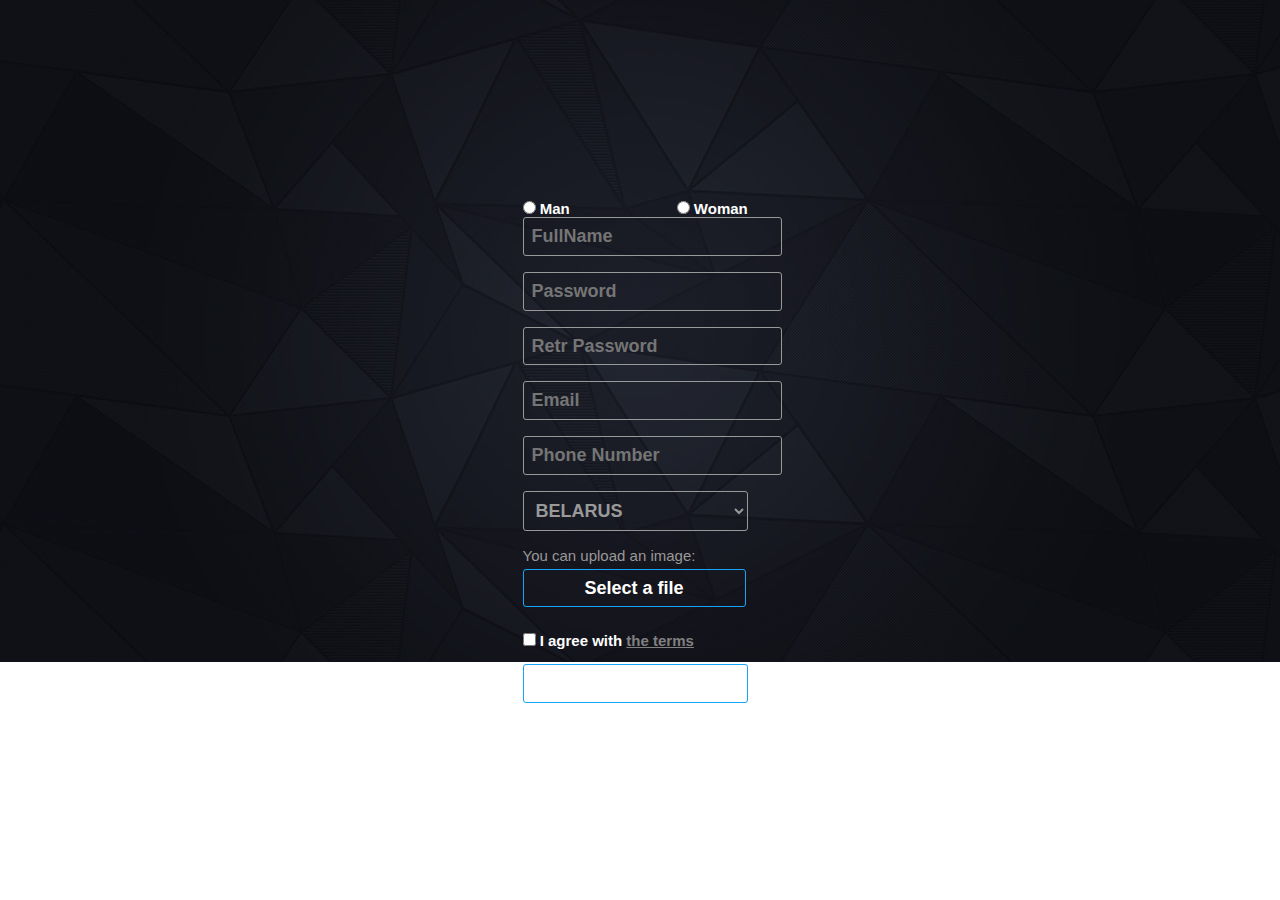
==== ВП/lb11/1.html @ f59056dc "Add files via upload" ====
<!DOCTYPE html>
<html>

<head>
  <meta charset="utf-8">
<title>Form</title>
    <link link rel="stylesheet" href="main.css">
     <link link rel="stylesheet" href="normalize.css">
</head>

<body>
    <div class="area">
        <div class="foorm">
  <form onsubmit="validate(this);
  return false;">
      <div class="pol">
      <label class="man">
		<input id="poll" type="radio" name="title" value="mr">
      Man
    </label>
    <label>
      <input id="poll1" type="radio" name="title" value="mrs">
      Woman
    </label>
          </div>
      
      <input id="login" placeholder="FullName" class="fn" type="text" name="login" size="20">
      
      <p><input placeholder="Password" type="password" id="pass" name="pass"/></p>
      
      
      <p><input placeholder="Retr Password" type="password" id="pass1" name="pass1"/></p>
      
      <p><input placeholder="Email" type="text" id="mail" name="mail"/></p>
      
       <input class="tele"placeholder="Phone Number" type="tel" name="phone">
      
      
    
       <p><select class="form-control" id="select">
    	<option value="AX">AALAND ISLANDS</option>
    	<option value="AF">AFGHANISTAN</option>
    	<option value="AL">ALBANIA</option>
    	<option value="DZ">ALGERIA</option>
    	<option value="AS">AMERICAN SAMOA</option>
    	<option value="AD">ANDORRA</option>
    	<option value="AO">ANGOLA</option>
    	<option value="AI">ANGUILLA</option>
    	<option value="AQ">ANTARCTICA</option>
    	<option value="AG">ANTIGUA AND BARBUDA</option>
    	<option value="AR">ARGENTINA</option>
    	<option value="AM">ARMENIA</option>
    	<option value="AW">ARUBA</option>
    	<option value="AU">AUSTRALIA</option>
    	<option value="AT">AUSTRIA</option>
    	<option value="AZ">AZERBAIJAN</option>
    	<option value="BS">BAHAMAS</option>
    	<option value="BH">BAHRAIN</option>
    	<option value="BD">BANGLADESH</option>
    	<option value="BB">BARBADOS</option>
    	<option selected value="BY">BELARUS</option>
    	<option value="BE">BELGIUM</option>
    	<option value="BZ">BELIZE</option>
    	<option value="BJ">BENIN</option>
    	<option value="BM">BERMUDA</option>
    	<option value="BT">BHUTAN</option>
    	<option value="BO">BOLIVIA</option>
    	<option value="BA">BOSNIA AND HERZEGOWINA</option>
    	<option value="BW">BOTSWANA</option>
    	<option value="BV">BOUVET ISLAND</option>
    	<option value="BR">BRAZIL</option>
    	<option value="IO">BRITISH INDIAN OCEAN TERRITORY</option>
    	<option value="BN">BRUNEI DARUSSALAM</option>
    	<option value="BG">BULGARIA</option>
    	<option value="BF">BURKINA FASO</option>
    	<option value="BI">BURUNDI</option>
    	<option value="KH">CAMBODIA</option>
    	<option value="CM">CAMEROON</option>
    	<option value="CA">CANADA</option>
    	<option value="CV">CAPE VERDE</option>
    	<option value="KY">CAYMAN ISLANDS</option>
    	<option value="CF">CENTRAL AFRICAN REPUBLIC</option>
    	<option value="TD">CHAD</option>
    	<option value="CL">CHILE</option>
    	<option value="CN">CHINA</option>
    	<option value="CX">CHRISTMAS ISLAND</option>
    	<option value="CO">COLOMBIA</option>
    	<option value="KM">COMOROS</option>
    	<option value="CK">COOK ISLANDS</option>
    	<option value="CR">COSTA RICA</option>
    	<option value="CI">COTE D'IVOIRE</option>
    	<option value="CU">CUBA</option>
    	<option value="CY">CYPRUS</option>
    	<option value="CZ">CZECH REPUBLIC</option>
    	<option value="DK">DENMARK</option>
    	<option value="DJ">DJIBOUTI</option>
    	<option value="DM">DOMINICA</option>
    	<option value="DO">DOMINICAN REPUBLIC</option>
    	<option value="EC">ECUADOR</option>
    	<option value="EG">EGYPT</option>
    	<option value="SV">EL SALVADOR</option>
    	<option value="GQ">EQUATORIAL GUINEA</option>
    	<option value="ER">ERITREA</option>
    	<option value="EE">ESTONIA</option>
    	<option value="ET">ETHIOPIA</option>
    	<option value="FO">FAROE ISLANDS</option>
    	<option value="FJ">FIJI</option>
    	<option value="FI">FINLAND</option>
    	<option value="FR">FRANCE</option>
    	<option value="GF">FRENCH GUIANA</option>
    	<option value="PF">FRENCH POLYNESIA</option>
    	<option value="TF">FRENCH SOUTHERN TERRITORIES</option>
    	<option value="GA">GABON</option>
    	<option value="GM">GAMBIA</option>
    	<option value="GE">GEORGIA</option>
    	<option value="DE">GERMANY</option>
    	<option value="GH">GHANA</option>
    	<option value="GI">GIBRALTAR</option>
    	<option value="GR">GREECE</option>
    	<option value="GL">GREENLAND</option>
    	<option value="GD">GRENADA</option>
    	<option value="GP">GUADELOUPE</option>
    	<option value="GU">GUAM</option>
    	<option value="GT">GUATEMALA</option>
    	<option value="GN">GUINEA</option>
    	<option value="GW">GUINEA-BISSAU</option>
    	<option value="GY">GUYANA</option>
    	<option value="HT">HAITI</option>
    	<option value="HM">HEARD AND MC DONALD ISLANDS</option>
    	<option value="HN">HONDURAS</option>
    	<option value="HK">HONG KONG</option>
    	<option value="HU">HUNGARY</option>
    	<option value="IS">ICELAND</option>
    	<option value="IN">INDIA</option>
    	<option value="ID">INDONESIA</option>
    	<option value="IQ">IRAQ</option>
    	<option value="IE">IRELAND</option>
    	<option value="IL">ISRAEL</option>
    	<option value="IT">ITALY</option>
    	<option value="JM">JAMAICA</option>
    	<option value="JP">JAPAN</option>
    	<option value="JO">JORDAN</option>
    	<option value="KZ">KAZAKHSTAN</option>
    	<option value="KE">KENYA</option>
    	<option value="KI">KIRIBATI</option>
    	<option value="KW">KUWAIT</option>
    	<option value="KG">KYRGYZSTAN</option>
    	<option value="LA">LAO PEOPLE'S DEMOCRATIC REPUBLIC</option>
    	<option value="LV">LATVIA</option>
    	<option value="LB">LEBANON</option>
    	<option value="LS">LESOTHO</option>
    	<option value="LR">LIBERIA</option>
    	<option value="LY">LIBYAN ARAB JAMAHIRIYA</option>
    	<option value="LI">LIECHTENSTEIN</option>
    	<option value="LT">LITHUANIA</option>
    	<option value="LU">LUXEMBOURG</option>
    	<option value="MO">MACAU</option>
    	<option value="MG">MADAGASCAR</option>
    	<option value="MW">MALAWI</option>
    	<option value="MY">MALAYSIA</option>
    	<option value="MV">MALDIVES</option>
    	<option value="ML">MALI</option>
    	<option value="MT">MALTA</option>
    	<option value="MH">MARSHALL ISLANDS</option>
    	<option value="MQ">MARTINIQUE</option>
    	<option value="MR">MAURITANIA</option>
    	<option value="MU">MAURITIUS</option>
    	<option value="YT">MAYOTTE</option>
    	<option value="MX">MEXICO</option>
    	<option value="MC">MONACO</option>
    	<option value="MN">MONGOLIA</option>
    	<option value="MS">MONTSERRAT</option>
    	<option value="MA">MOROCCO</option>
    	<option value="MZ">MOZAMBIQUE</option>
    	<option value="MM">MYANMAR</option>
    	<option value="NA">NAMIBIA</option>
    	<option value="NR">NAURU</option>
    	<option value="NP">NEPAL</option>
    	<option value="NL">NETHERLANDS</option>
    	<option value="AN">NETHERLANDS ANTILLES</option>
    	<option value="NC">NEW CALEDONIA</option>
    	<option value="NZ">NEW ZEALAND</option>
    	<option value="NI">NICARAGUA</option>
    	<option value="NE">NIGER</option>
    	<option value="NG">NIGERIA</option>
    	<option value="NU">NIUE</option>
    	<option value="NF">NORFOLK ISLAND</option>
    	<option value="MP">NORTHERN MARIANA ISLANDS</option>
    	<option value="NO">NORWAY</option>
    	<option value="OM">OMAN</option>
    	<option value="PK">PAKISTAN</option>
    	<option value="PW">PALAU</option>
    	<option value="PA">PANAMA</option>
    	<option value="PG">PAPUA NEW GUINEA</option>
    	<option value="PY">PARAGUAY</option>
    	<option value="PE">PERU</option>
    	<option value="PH">PHILIPPINES</option>
    	<option value="PN">PITCAIRN</option>
    	<option value="PL">POLAND</option>
    	<option value="PT">PORTUGAL</option>
    	<option value="PR">PUERTO RICO</option>
    	<option value="QA">QATAR</option>
    	<option value="RE">REUNION</option>
    	<option value="RO">ROMANIA</option>
    	<option value="RU">RUSSIAN FEDERATION</option>
    	<option value="RW">RWANDA</option>
    	<option value="SH">SAINT HELENA</option>
    	<option value="KN">SAINT KITTS AND NEVIS</option>
    	<option value="LC">SAINT LUCIA</option>
    	<option value="PM">SAINT PIERRE AND MIQUELON</option>
    	<option value="VC">SAINT VINCENT AND THE GRENADINES</option>
    	<option value="WS">SAMOA</option>
    	<option value="SM">SAN MARINO</option>
    	<option value="ST">SAO TOME AND PRINCIPE</option>
    	<option value="SA">SAUDI ARABIA</option>
    	<option value="SN">SENEGAL</option>
    	<option value="CS">SERBIA AND MONTENEGRO</option>
    	<option value="SC">SEYCHELLES</option>
    	<option value="SL">SIERRA LEONE</option>
    	<option value="SG">SINGAPORE</option>
    	<option value="SK">SLOVAKIA</option>
    	<option value="SI">SLOVENIA</option>
    	<option value="SB">SOLOMON ISLANDS</option>
    	<option value="SO">SOMALIA</option>
    	<option value="ZA">SOUTH AFRICA</option>
    	<option value="GS">SOUTH GEORGIA AND THE SOUTH SANDWICH ISLANDS</option>
    	<option value="ES">SPAIN</option>
    	<option value="LK">SRI LANKA</option>
    	<option value="SD">SUDAN</option>
    	<option value="SR">SURINAME</option>
    	<option value="SJ">SVALBARD AND JAN MAYEN ISLANDS</option>
    	<option value="SZ">SWAZILAND</option>
    	<option value="SE">SWEDEN</option>
    	<option value="CH">SWITZERLAND</option>
    	<option value="SY">SYRIAN ARAB REPUBLIC</option>
    	<option value="TW">TAIWAN</option>
    	<option value="TJ">TAJIKISTAN</option>
    	<option value="TH">THAILAND</option>
    	<option value="TL">TIMOR-LESTE</option>
    	<option value="TG">TOGO</option>
    	<option value="TK">TOKELAU</option>
    	<option value="TO">TONGA</option>
    	<option value="TT">TRINIDAD AND TOBAGO</option>
    	<option value="TN">TUNISIA</option>
    	<option value="TR">TURKEY</option>
    	<option value="TM">TURKMENISTAN</option>
    	<option value="TC">TURKS AND CAICOS ISLANDS</option>
    	<option value="TV">TUVALU</option>
    	<option value="UG">UGANDA</option>
    	<option value="UA">UKRAINE</option>
    	<option value="AE">UNITED ARAB EMIRATES</option>
    	<option value="GB">UNITED KINGDOM</option>
    	<option value="US">UNITED STATES</option>
    	<option value="UM">UNITED STATES MINOR OUTLYING ISLANDS</option>
    	<option value="UY">URUGUAY</option>
    	<option value="UZ">UZBEKISTAN</option>
    	<option value="VU">VANUATU</option>
    	<option value="VE">VENEZUELA</option>
    	<option value="VN">VIET NAM</option>
    	<option value="WF">WALLIS AND FUTUNA ISLANDS</option>
    	<option value="EH">WESTERN SAHARA</option>
    	<option value="YE">YEMEN</option>
    	<option value="ZM">ZAMBIA</option>
    	<option value="ZW">ZIMBABWE</option>
    </select></p>
    <p class="load">You can upload an image:</p>
    
      <div class="file-upload">
     <label>
          <input type="file" name="file">
          <span>Select a file</span>
     </label>
</div>
        <p class="sogl">
      <input id="USLov" type="checkbox" name="terms">
     I agree with <a class="usl" href="/terms">the terms</a>
  </p>
    <input class="sub" type="submit" onclick="validate(this.form)" value="Sign Up" name="submit"/>
      
      
  </form>
    </div>
    </div>

  <script language="javascript">
      function readURL(e) {
          if (this.files && this.files[0]) {
              var reader = new FileReader();
              $(reader).load(function(e) {
                  $('#upload-img').attr('src', e.target.result);
              });
              reader.readAsDataURL(this.files[0]);
          }
      }
      $("#upload").change(readURL);
  </script>

  <script>
    function showError(container, errorMessage) {
      container.className = 'error';
      var msgElem = document.createElement('span');
      msgElem.className = "error-message";
      msgElem.innerHTML = errorMessage;
      container.appendChild(msgElem);
    }

    function resetError(container) {
      container.className = '';
      if (container.lastChild.className == "error-message") {
        container.removeChild(container.lastChild);
      }
    }

    function validate(form) {
      var elems = form.elements;

      resetError(elems.login.parentNode);
      if (!elems.login.value) {
        showError(elems.login.parentNode, ' Укажите логин');
        return false;
      }

      resetError(elems.pass.parentNode);
      if (!elems.pass.value) {
        showError(elems.pass.parentNode, ' Укажите пароль.');
        return false;
      }

       if (elems.pass.value != elems.pass1.value) {
        showError(elems.pass.parentNode, ' Пароли не совпадают.');
		elems.pass1.value="";
        return false;
      }

      resetError(elems.mail.parentNode);
      if (!elems.mail.value ) {
        showError(elems.mail.parentNode, ' Укажите адрес e-mail');
        return false;
      }
        
        resetError(elems.mail.parentNode);
      if (elems.mail.value.indexOf('@')==-1 ) {
        showError(elems.mail.parentNode, ' Некорректный email');
        return false;
      }
        
        
        
        
        resetError(elems.login.parentNode);
        if (!elems.USLov.checked) {
        showError(elems.USLov.parentNode, ' ');
        return false;
      }
        
        resetError(elems.poll.parentNode);
        resetError(elems.poll1.parentNode);
        
        if (elems.poll.checked || elems.poll1.checked ) {
        
      }
        else{
            showError(elems.poll.parentNode, ' Определитесь');
            return false;
        }
        
      
      form.submit();
      return true;
    }
  </script>


</body>

</html>
---- ВП/lb11/main.css ----
td select,
    td input {
      width: 150px;
    }
    label {
      display: block;
    }
    .error input,
    .error textarea {
      border: 1px solid red;
    }
    .error {
      color: red;
      font-family: "Lato", Arial,sans-serif;
      font-size: 15px;	
    }

.area{
    width: 100%;
    height: 662px;
    background: url(BG3.jpg) no-repeat center;
}
.foorm{
     position: absolute;
	width: 235px;
	height: 500px;
	top: 50%;
	left: 50%;
	margin-left: -117.5px;
	margin-top: -250px; 
}
.form-control{
    width: 175px;
}

#login{
     background-color:transparent;
    padding: 8px;
    font-family: "Lato", Arial,sans-serif;
    font-size: 18px;
    font-weight: bold;
    color: rgb(153,153,153);
    border: 1px solid rgb(153,153,153);
    border-radius: 3px;
    text-align: left;
     resize: none;
}
#login:hover,
#login:active {
  color: white;
    border: 1px solid white;
}
#pass{
     background-color:transparent;
    padding: 8px;
    font-family: "Lato", Arial,sans-serif;
    font-size: 18px;
    font-weight: bold;
    color: rgb(153,153,153);
    border: 1px solid rgb(153,153,153);
    border-radius: 3px;
    text-align: left;
     resize: none;
}
#pass:hover,
#pass:active {
  color: white;
    border: 1px solid white;
}
#pass1{
     background-color:transparent;
    padding: 8px;
    font-family: "Lato", Arial,sans-serif;
    font-size: 18px;
    font-weight: bold;
    color: rgb(153,153,153);
    border: 1px solid rgb(153,153,153);
    border-radius: 3px;
    text-align: left;
     resize: none;
}
#pass1:hover,
#pass1:active {
  color: white;
    border: 1px solid white;
}
#mail{
     background-color:transparent;
    padding: 8px;
    font-family: "Lato", Arial,sans-serif;
    font-size: 18px;
    font-weight: bold;
    color: rgb(153,153,153);
    border: 1px solid rgb(153,153,153);
    border-radius: 3px;
    text-align: left;
     resize: none;
}
#mail:hover,
#mail:active {
  color: white;
    border: 1px solid white;
}
#select{
    background-color:transparent;
    padding: 8px;
    font-family: "Lato", Arial,sans-serif;
    font-size: 18px;
    font-weight: bold;
    color: rgb(153,153,153);
    border: 1px solid rgb(153,153,153);
    border-radius: 3px;
    text-align: left;
    resize: none;
    width: 225px;
}
#select:hover,
#select:active {
  color: rgb(153,153,153);
    background: transparent;
    border: 1px solid white;
}
.load{
    font-family: "Lato", Arial,sans-serif;
    font-size: 15px;
    color: rgb(153,153,153);
}
#upload{
    width: 245px;
    font-family: "Lato", Arial,sans-serif;
    font-size: 15px;
     color: rgb(153,153,153);
}
.sub{
   width: 225px;
    background-color:transparent;
    padding: 8px;
    font-family: "Lato", Arial,sans-serif;
    font-size: 18px;
    font-weight: bold;
    color: #fff;
    border: 1px solid rgb(21,164,250);
    border-radius: 3px;
    text-align: center;
    cursor: pointer;
}
.sub:hover,
.sub:active {
  background-color: rgb(21,164,250);
  color: white;
}
.tele{
    background-color:transparent;
    padding: 8px;
    font-family: "Lato", Arial,sans-serif;
    font-size: 18px;
    font-weight: bold;
    color: rgb(153,153,153);
    border: 1px solid rgb(153,153,153);
    border-radius: 3px;
    text-align: left;
     resize: none;
}
.mest_t{
    background-color:transparent;
    padding: 8px;
    font-family: "Lato", Arial,sans-serif;
    font-size: 18px;
    font-weight: bold;
    color: rgb(153,153,153);
    border: 1px solid rgb(153,153,153);
    border-radius: 3px;
    text-align: left;
     resize: none;
}



.file-upload {
    top:-10px;
     position: relative; /* ���� ����������� ������ ����������������, ������ ������� �������� */
     overflow: hidden; /* ��� ��� ������� �� ������� - �������� */
     width: 205px;; /* ������ ������ ������ ������ ����� */
     height: 20px; /* ������ ������ ������ ������ ����� */
    background-color:transparent;
    padding: 8px;
    font-family: "Lato", Arial,sans-serif;
    font-size: 18px;
    font-weight: bold;
    color: #fff;
    border: 1px solid rgb(21,164,250);
    border-radius: 3px;
    text-align: center;
}
.file-upload:hover {
    background-color: rgb(21,164,250);
  color: white;
}
.file-upload input[type="file"]{
    display: none; /* ����������� �������� ��������� Input File */
}
.file-upload label {
     /* ����������� label �� ��� ��������� ������� ����� .file-upload */
     display: block;
     position: absolute;
     top: 0;
     left: 0;
     width: 100%;
     height: 100%;
     cursor: pointer;
}
.file-upload span {
     line-height: 36px; /* ������ ������������ ������������ ������, ������� ������� �� ������ */
}
.sogl{
    font-family: "Lato", Arial,sans-serif;
    font-size: 15px;
    font-weight: bold;
    color:white;
}
.usl{
    color: gray;
}
.pol
{
    font-family: "Lato", Arial,sans-serif;
    font-size: 15px;
    font-weight: bold;
    color:white;
    display: flex;
    
}
.man{
    margin-right: 107px;
}
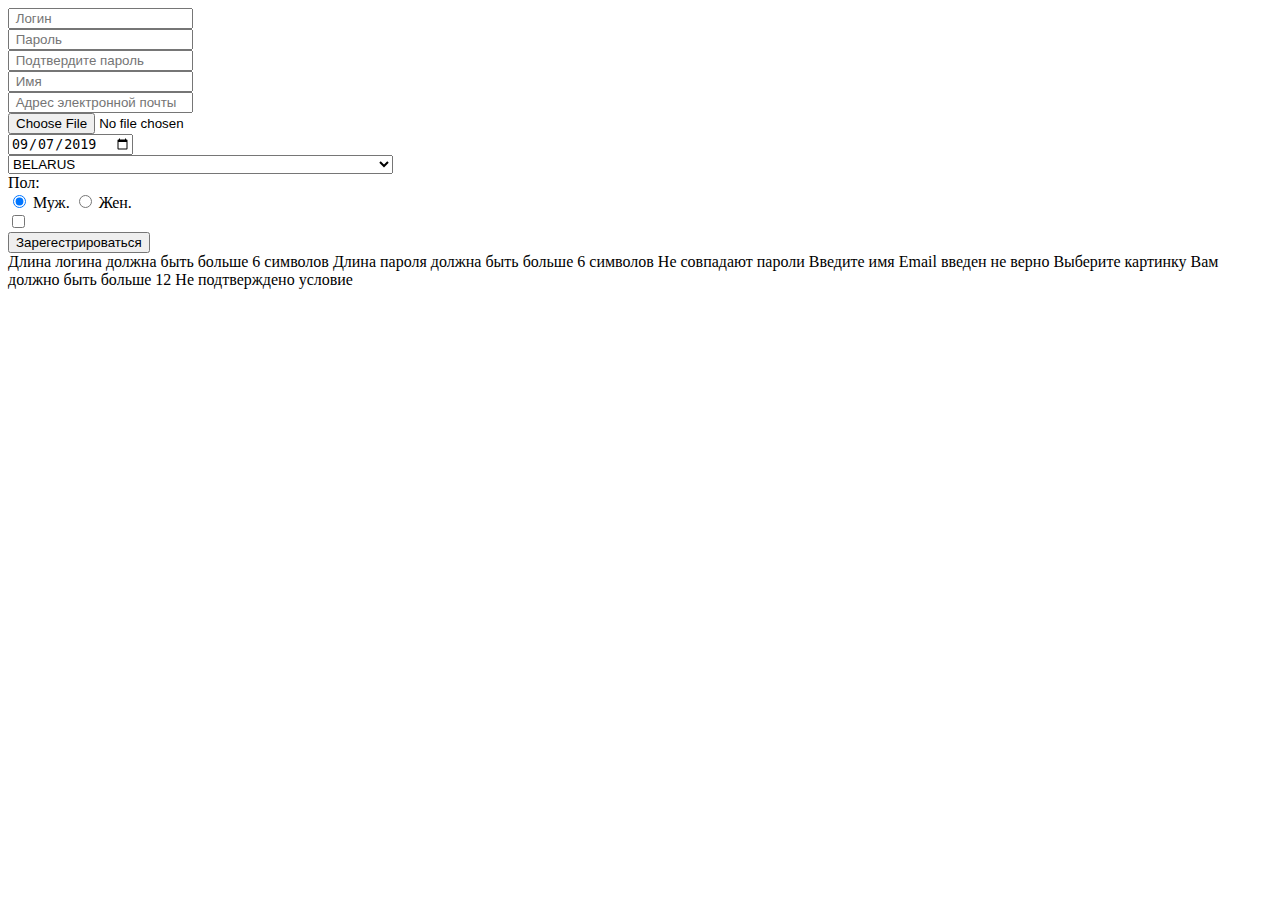
==== commit 7e9373e4: "Update 1.html" ====
--- a/ВП/lb11/1.html
+++ b/ВП/lb11/1.html
@@ -1,376 +1,290 @@
 <!DOCTYPE html>
-<html>
+<html lang="en">
+<head>
+    <meta charset="UTF-8">
+    <link rel="stylesheet" href="lab_11_files/style.css">
+    <title>title</title>
+</head>
+<body>
+<div class="all">
+   
+    <form action="" method="post" name="forms" id="Forms">
+        <div class="dws-input">
+            <input type="text" name="UserName" placeholder=" Логин">
+        </div>
+        <div class="dws-input">
+            <input type="password" name="Password" placeholder=" Пароль">
+        </div>
+        <div class="dws-input">
+            <input type="password" name="RePassword" placeholder=" Подтвердите пароль">
+        </div>
+        <div class="dws-input">
+            <input type="text" name="Names" placeholder=" Имя">
+        </div>
+        <div class="dws-input">
+            <input type="email" name="Mail" placeholder=" Адрес электронной почты">
+        </div>
+        <div class="dws-input">
+            <input type="file" name="File" placeholder=" Миниатюра">
+        </div>
+        <div class="dws-input">
+            <input type="date" name="Date" placeholder=" Дата" value="2019-09-07">
+        </div>
+        <div class="dws-input">
+            <select name="Nation" id="nation" class="nation">
+                    <option value="AX">AALAND ISLANDS</option>
+                    <option value="AF">AFGHANISTAN</option>
+                    <option value="AL">ALBANIA</option>
+                    <option value="DZ">ALGERIA</option>
+                    <option value="AS">AMERICAN SAMOA</option>
+                    <option value="AD">ANDORRA</option>
+                    <option value="AO">ANGOLA</option>
+                    <option value="AI">ANGUILLA</option>
+                    <option value="AQ">ANTARCTICA</option>
+                    <option value="AG">ANTIGUA AND BARBUDA</option>
+                    <option value="AR">ARGENTINA</option>
+                    <option value="AM">ARMENIA</option>
+                    <option value="AW">ARUBA</option>
+                    <option value="AU">AUSTRALIA</option>
+                    <option value="AT">AUSTRIA</option>
+                    <option value="AZ">AZERBAIJAN</option>
+                    <option value="BS">BAHAMAS</option>
+                    <option value="BH">BAHRAIN</option>
+                    <option value="BD">BANGLADESH</option>
+                    <option value="BB">BARBADOS</option>
+                    <option selected value="BY">BELARUS</option>
+                    <option value="BE">BELGIUM</option>
+                    <option value="BZ">BELIZE</option>
+                    <option value="BJ">BENIN</option>
+                    <option value="BM">BERMUDA</option>
+                    <option value="BT">BHUTAN</option>
+                    <option value="BO">BOLIVIA</option>
+                    <option value="BA">BOSNIA AND HERZEGOWINA</option>
+                    <option value="BW">BOTSWANA</option>
+                    <option value="BV">BOUVET ISLAND</option>
+                    <option value="BR">BRAZIL</option>
+                    <option value="IO">BRITISH INDIAN OCEAN TERRITORY</option>
+                    <option value="BN">BRUNEI DARUSSALAM</option>
+                    <option value="BG">BULGARIA</option>
+                    <option value="BF">BURKINA FASO</option>
+                    <option value="BI">BURUNDI</option>
+                    <option value="KH">CAMBODIA</option>
+                    <option value="CM">CAMEROON</option>
+                    <option value="CA">CANADA</option>
+                    <option value="CV">CAPE VERDE</option>
+                    <option value="KY">CAYMAN ISLANDS</option>
+                    <option value="CF">CENTRAL AFRICAN REPUBLIC</option>
+                    <option value="TD">CHAD</option>
+                    <option value="CL">CHILE</option>
+                    <option value="CN">CHINA</option>
+                    <option value="CX">CHRISTMAS ISLAND</option>
+                    <option value="CO">COLOMBIA</option>
+                    <option value="KM">COMOROS</option>
+                    <option value="CK">COOK ISLANDS</option>
+                    <option value="CR">COSTA RICA</option>
+                    <option value="CI">COTE D'IVOIRE</option>
+                    <option value="CU">CUBA</option>
+                    <option value="CY">CYPRUS</option>
+                    <option value="CZ">CZECH REPUBLIC</option>
+                    <option value="DK">DENMARK</option>
+                    <option value="DJ">DJIBOUTI</option>
+                    <option value="DM">DOMINICA</option>
+                    <option value="DO">DOMINICAN REPUBLIC</option>
+                    <option value="EC">ECUADOR</option>
+                    <option value="EG">EGYPT</option>
+                    <option value="SV">EL SALVADOR</option>
+                    <option value="GQ">EQUATORIAL GUINEA</option>
+                    <option value="ER">ERITREA</option>
+                    <option value="EE">ESTONIA</option>
+                    <option value="ET">ETHIOPIA</option>
+                    <option value="FO">FAROE ISLANDS</option>
+                    <option value="FJ">FIJI</option>
+                    <option value="FI">FINLAND</option>
+                    <option value="FR">FRANCE</option>
+                    <option value="GF">FRENCH GUIANA</option>
+                    <option value="PF">FRENCH POLYNESIA</option>
+                    <option value="TF">FRENCH SOUTHERN TERRITORIES</option>
+                    <option value="GA">GABON</option>
+                    <option value="GM">GAMBIA</option>
+                    <option value="GE">GEORGIA</option>
+                    <option value="DE">GERMANY</option>
+                    <option value="GH">GHANA</option>
+                    <option value="GI">GIBRALTAR</option>
+                    <option value="GR">GREECE</option>
+                    <option value="GL">GREENLAND</option>
+                    <option value="GD">GRENADA</option>
+                    <option value="GP">GUADELOUPE</option>
+                    <option value="GU">GUAM</option>
+                    <option value="GT">GUATEMALA</option>
+                    <option value="GN">GUINEA</option>
+                    <option value="GW">GUINEA-BISSAU</option>
+                    <option value="GY">GUYANA</option>
+                    <option value="HT">HAITI</option>
+                    <option value="HM">HEARD AND MC DONALD ISLANDS</option>
+                    <option value="HN">HONDURAS</option>
+                    <option value="HK">HONG KONG</option>
+                    <option value="HU">HUNGARY</option>
+                    <option value="IS">ICELAND</option>
+                    <option value="IN">INDIA</option>
+                    <option value="ID">INDONESIA</option>
+                    <option value="IQ">IRAQ</option>
+                    <option value="IE">IRELAND</option>
+                    <option value="IL">ISRAEL</option>
+                    <option value="IT">ITALY</option>
+                    <option value="JM">JAMAICA</option>
+                    <option value="JP">JAPAN</option>
+                    <option value="JO">JORDAN</option>
+                    <option value="KZ">KAZAKHSTAN</option>
+                    <option value="KE">KENYA</option>
+                    <option value="KI">KIRIBATI</option>
+                    <option value="KW">KUWAIT</option>
+                    <option value="KG">KYRGYZSTAN</option>
+                    <option value="LA">LAO PEOPLE'S DEMOCRATIC REPUBLIC</option>
+                    <option value="LV">LATVIA</option>
+                    <option value="LB">LEBANON</option>
+                    <option value="LS">LESOTHO</option>
+                    <option value="LR">LIBERIA</option>
+                    <option value="LY">LIBYAN ARAB JAMAHIRIYA</option>
+                    <option value="LI">LIECHTENSTEIN</option>
+                    <option value="LT">LITHUANIA</option>
+                    <option value="LU">LUXEMBOURG</option>
+                    <option value="MO">MACAU</option>
+                    <option value="MG">MADAGASCAR</option>
+                    <option value="MW">MALAWI</option>
+                    <option value="MY">MALAYSIA</option>
+                    <option value="MV">MALDIVES</option>
+                    <option value="ML">MALI</option>
+                    <option value="MT">MALTA</option>
+                    <option value="MH">MARSHALL ISLANDS</option>
+                    <option value="MQ">MARTINIQUE</option>
+                    <option value="MR">MAURITANIA</option>
+                    <option value="MU">MAURITIUS</option>
+                    <option value="YT">MAYOTTE</option>
+                    <option value="MX">MEXICO</option>
+                    <option value="MC">MONACO</option>
+                    <option value="MN">MONGOLIA</option>
+                    <option value="MS">MONTSERRAT</option>
+                    <option value="MA">MOROCCO</option>
+                    <option value="MZ">MOZAMBIQUE</option>
+                    <option value="MM">MYANMAR</option>
+                    <option value="NA">NAMIBIA</option>
+                    <option value="NR">NAURU</option>
+                    <option value="NP">NEPAL</option>
+                    <option value="NL">NETHERLANDS</option>
+                    <option value="AN">NETHERLANDS ANTILLES</option>
+                    <option value="NC">NEW CALEDONIA</option>
+                    <option value="NZ">NEW ZEALAND</option>
+                    <option value="NI">NICARAGUA</option>
+                    <option value="NE">NIGER</option>
+                    <option value="NG">NIGERIA</option>
+                    <option value="NU">NIUE</option>
+                    <option value="NF">NORFOLK ISLAND</option>
+                    <option value="MP">NORTHERN MARIANA ISLANDS</option>
+                    <option value="NO">NORWAY</option>
+                    <option value="OM">OMAN</option>
+                    <option value="PK">PAKISTAN</option>
+                    <option value="PW">PALAU</option>
+                    <option value="PA">PANAMA</option>
+                    <option value="PG">PAPUA NEW GUINEA</option>
+                    <option value="PY">PARAGUAY</option>
+                    <option value="PE">PERU</option>
+                    <option value="PH">PHILIPPINES</option>
+                    <option value="PN">PITCAIRN</option>
+                    <option value="PL">POLAND</option>
+                    <option value="PT">PORTUGAL</option>
+                    <option value="PR">PUERTO RICO</option>
+                    <option value="QA">QATAR</option>
+                    <option value="RE">REUNION</option>
+                    <option value="RO">ROMANIA</option>
+                    <option value="RU">RUSSIAN FEDERATION</option>
+                    <option value="RW">RWANDA</option>
+                    <option value="SH">SAINT HELENA</option>
+                    <option value="KN">SAINT KITTS AND NEVIS</option>
+                    <option value="LC">SAINT LUCIA</option>
+                    <option value="PM">SAINT PIERRE AND MIQUELON</option>
+                    <option value="VC">SAINT VINCENT AND THE GRENADINES</option>
+                    <option value="WS">SAMOA</option>
+                    <option value="SM">SAN MARINO</option>
+                    <option value="ST">SAO TOME AND PRINCIPE</option>
+                    <option value="SA">SAUDI ARABIA</option>
+                    <option value="SN">SENEGAL</option>
+                    <option value="CS">SERBIA AND MONTENEGRO</option>
+                    <option value="SC">SEYCHELLES</option>
+                    <option value="SL">SIERRA LEONE</option>
+                    <option value="SG">SINGAPORE</option>
+                    <option value="SK">SLOVAKIA</option>
+                    <option value="SI">SLOVENIA</option>
+                    <option value="SB">SOLOMON ISLANDS</option>
+                    <option value="SO">SOMALIA</option>
+                    <option value="ZA">SOUTH AFRICA</option>
+                    <option value="GS">SOUTH GEORGIA AND THE SOUTH SANDWICH ISLANDS</option>
+                    <option value="ES">SPAIN</option>
+                    <option value="LK">SRI LANKA</option>
+                    <option value="SD">SUDAN</option>
+                    <option value="SR">SURINAME</option>
+                    <option value="SJ">SVALBARD AND JAN MAYEN ISLANDS</option>
+                    <option value="SZ">SWAZILAND</option>
+                    <option value="SE">SWEDEN</option>
+                    <option value="CH">SWITZERLAND</option>
+                    <option value="SY">SYRIAN ARAB REPUBLIC</option>
+                    <option value="TW">TAIWAN</option>
+                    <option value="TJ">TAJIKISTAN</option>
+                    <option value="TH">THAILAND</option>
+                    <option value="TL">TIMOR-LESTE</option>
+                    <option value="TG">TOGO</option>
+                    <option value="TK">TOKELAU</option>
+                    <option value="TO">TONGA</option>
+                    <option value="TT">TRINIDAD AND TOBAGO</option>
+                    <option value="TN">TUNISIA</option>
+                    <option value="TR">TURKEY</option>
+                    <option value="TM">TURKMENISTAN</option>
+                    <option value="TC">TURKS AND CAICOS ISLANDS</option>
+                    <option value="TV">TUVALU</option>
+                    <option value="UG">UGANDA</option>
+                    <option value="UA">UKRAINE</option>
+                    <option value="AE">UNITED ARAB EMIRATES</option>
+                    <option value="GB">UNITED KINGDOM</option>
+                    <option value="US">UNITED STATES</option>
+                    <option value="UM">UNITED STATES MINOR OUTLYING ISLANDS</option>
+                    <option value="UY">URUGUAY</option>
+                    <option value="UZ">UZBEKISTAN</option>
+                    <option value="VU">VANUATU</option>
+                    <option value="VE">VENEZUELA</option>
+                    <option value="VN">VIET NAM</option>
+                    <option value="WF">WALLIS AND FUTUNA ISLANDS</option>
+                    <option value="EH">WESTERN SAHARA</option>
+                    <option value="YE">YEMEN</option>
+                    <option value="ZM">ZAMBIA</option>
+                    <option value="ZW">ZIMBABWE</option>
+            </select>
+        </div>
+        <div class="checkHuman">
+            <div class="human">
+                <label>Пол:</label>
+            </div>
+            <input type="radio" class="checkFemale" name="Chr"  id="checkFemale" checked/>
+            <label for="checkFemale" class="c1" >Муж.</label>
+            <input type="radio" class="checkMale" name="Chr"  id="checkMale" />
+            <label for="checkMale" class="c2">Жен.</label>
+        </div>
+        <div class="recover">
+            <input type="checkbox" name="CheckIf" id="check" class="check">
+            <label for="check" style="color:white;">Согласен(-а) на обработку личных данных</label>
+        </div>
 
-<head>
-  <meta charset="utf-8">
-<title>Form</title>
-    <link link rel="stylesheet" href="main.css">
-     <link link rel="stylesheet" href="normalize.css">
-</head>
-
-<body>
-    <div class="area">
-        <div class="foorm">
-  <form onsubmit="validate(this);
-  return false;">
-      <div class="pol">
-      <label class="man">
-		<input id="poll" type="radio" name="title" value="mr">
-      Man
-    </label>
-    <label>
-      <input id="poll1" type="radio" name="title" value="mrs">
-      Woman
-    </label>
-          </div>
-      
-      <input id="login" placeholder="FullName" class="fn" type="text" name="login" size="20">
-      
-      <p><input placeholder="Password" type="password" id="pass" name="pass"/></p>
-      
-      
-      <p><input placeholder="Retr Password" type="password" id="pass1" name="pass1"/></p>
-      
-      <p><input placeholder="Email" type="text" id="mail" name="mail"/></p>
-      
-       <input class="tele"placeholder="Phone Number" type="tel" name="phone">
-      
-      
-    
-       <p><select class="form-control" id="select">
-    	<option value="AX">AALAND ISLANDS</option>
-    	<option value="AF">AFGHANISTAN</option>
-    	<option value="AL">ALBANIA</option>
-    	<option value="DZ">ALGERIA</option>
-    	<option value="AS">AMERICAN SAMOA</option>
-    	<option value="AD">ANDORRA</option>
-    	<option value="AO">ANGOLA</option>
-    	<option value="AI">ANGUILLA</option>
-    	<option value="AQ">ANTARCTICA</option>
-    	<option value="AG">ANTIGUA AND BARBUDA</option>
-    	<option value="AR">ARGENTINA</option>
-    	<option value="AM">ARMENIA</option>
-    	<option value="AW">ARUBA</option>
-    	<option value="AU">AUSTRALIA</option>
-    	<option value="AT">AUSTRIA</option>
-    	<option value="AZ">AZERBAIJAN</option>
-    	<option value="BS">BAHAMAS</option>
-    	<option value="BH">BAHRAIN</option>
-    	<option value="BD">BANGLADESH</option>
-    	<option value="BB">BARBADOS</option>
-    	<option selected value="BY">BELARUS</option>
-    	<option value="BE">BELGIUM</option>
-    	<option value="BZ">BELIZE</option>
-    	<option value="BJ">BENIN</option>
-    	<option value="BM">BERMUDA</option>
-    	<option value="BT">BHUTAN</option>
-    	<option value="BO">BOLIVIA</option>
-    	<option value="BA">BOSNIA AND HERZEGOWINA</option>
-    	<option value="BW">BOTSWANA</option>
-    	<option value="BV">BOUVET ISLAND</option>
-    	<option value="BR">BRAZIL</option>
-    	<option value="IO">BRITISH INDIAN OCEAN TERRITORY</option>
-    	<option value="BN">BRUNEI DARUSSALAM</option>
-    	<option value="BG">BULGARIA</option>
-    	<option value="BF">BURKINA FASO</option>
-    	<option value="BI">BURUNDI</option>
-    	<option value="KH">CAMBODIA</option>
-    	<option value="CM">CAMEROON</option>
-    	<option value="CA">CANADA</option>
-    	<option value="CV">CAPE VERDE</option>
-    	<option value="KY">CAYMAN ISLANDS</option>
-    	<option value="CF">CENTRAL AFRICAN REPUBLIC</option>
-    	<option value="TD">CHAD</option>
-    	<option value="CL">CHILE</option>
-    	<option value="CN">CHINA</option>
-    	<option value="CX">CHRISTMAS ISLAND</option>
-    	<option value="CO">COLOMBIA</option>
-    	<option value="KM">COMOROS</option>
-    	<option value="CK">COOK ISLANDS</option>
-    	<option value="CR">COSTA RICA</option>
-    	<option value="CI">COTE D'IVOIRE</option>
-    	<option value="CU">CUBA</option>
-    	<option value="CY">CYPRUS</option>
-    	<option value="CZ">CZECH REPUBLIC</option>
-    	<option value="DK">DENMARK</option>
-    	<option value="DJ">DJIBOUTI</option>
-    	<option value="DM">DOMINICA</option>
-    	<option value="DO">DOMINICAN REPUBLIC</option>
-    	<option value="EC">ECUADOR</option>
-    	<option value="EG">EGYPT</option>
-    	<option value="SV">EL SALVADOR</option>
-    	<option value="GQ">EQUATORIAL GUINEA</option>
-    	<option value="ER">ERITREA</option>
-    	<option value="EE">ESTONIA</option>
-    	<option value="ET">ETHIOPIA</option>
-    	<option value="FO">FAROE ISLANDS</option>
-    	<option value="FJ">FIJI</option>
-    	<option value="FI">FINLAND</option>
-    	<option value="FR">FRANCE</option>
-    	<option value="GF">FRENCH GUIANA</option>
-    	<option value="PF">FRENCH POLYNESIA</option>
-    	<option value="TF">FRENCH SOUTHERN TERRITORIES</option>
-    	<option value="GA">GABON</option>
-    	<option value="GM">GAMBIA</option>
-    	<option value="GE">GEORGIA</option>
-    	<option value="DE">GERMANY</option>
-    	<option value="GH">GHANA</option>
-    	<option value="GI">GIBRALTAR</option>
-    	<option value="GR">GREECE</option>
-    	<option value="GL">GREENLAND</option>
-    	<option value="GD">GRENADA</option>
-    	<option value="GP">GUADELOUPE</option>
-    	<option value="GU">GUAM</option>
-    	<option value="GT">GUATEMALA</option>
-    	<option value="GN">GUINEA</option>
-    	<option value="GW">GUINEA-BISSAU</option>
-    	<option value="GY">GUYANA</option>
-    	<option value="HT">HAITI</option>
-    	<option value="HM">HEARD AND MC DONALD ISLANDS</option>
-    	<option value="HN">HONDURAS</option>
-    	<option value="HK">HONG KONG</option>
-    	<option value="HU">HUNGARY</option>
-    	<option value="IS">ICELAND</option>
-    	<option value="IN">INDIA</option>
-    	<option value="ID">INDONESIA</option>
-    	<option value="IQ">IRAQ</option>
-    	<option value="IE">IRELAND</option>
-    	<option value="IL">ISRAEL</option>
-    	<option value="IT">ITALY</option>
-    	<option value="JM">JAMAICA</option>
-    	<option value="JP">JAPAN</option>
-    	<option value="JO">JORDAN</option>
-    	<option value="KZ">KAZAKHSTAN</option>
-    	<option value="KE">KENYA</option>
-    	<option value="KI">KIRIBATI</option>
-    	<option value="KW">KUWAIT</option>
-    	<option value="KG">KYRGYZSTAN</option>
-    	<option value="LA">LAO PEOPLE'S DEMOCRATIC REPUBLIC</option>
-    	<option value="LV">LATVIA</option>
-    	<option value="LB">LEBANON</option>
-    	<option value="LS">LESOTHO</option>
-    	<option value="LR">LIBERIA</option>
-    	<option value="LY">LIBYAN ARAB JAMAHIRIYA</option>
-    	<option value="LI">LIECHTENSTEIN</option>
-    	<option value="LT">LITHUANIA</option>
-    	<option value="LU">LUXEMBOURG</option>
-    	<option value="MO">MACAU</option>
-    	<option value="MG">MADAGASCAR</option>
-    	<option value="MW">MALAWI</option>
-    	<option value="MY">MALAYSIA</option>
-    	<option value="MV">MALDIVES</option>
-    	<option value="ML">MALI</option>
-    	<option value="MT">MALTA</option>
-    	<option value="MH">MARSHALL ISLANDS</option>
-    	<option value="MQ">MARTINIQUE</option>
-    	<option value="MR">MAURITANIA</option>
-    	<option value="MU">MAURITIUS</option>
-    	<option value="YT">MAYOTTE</option>
-    	<option value="MX">MEXICO</option>
-    	<option value="MC">MONACO</option>
-    	<option value="MN">MONGOLIA</option>
-    	<option value="MS">MONTSERRAT</option>
-    	<option value="MA">MOROCCO</option>
-    	<option value="MZ">MOZAMBIQUE</option>
-    	<option value="MM">MYANMAR</option>
-    	<option value="NA">NAMIBIA</option>
-    	<option value="NR">NAURU</option>
-    	<option value="NP">NEPAL</option>
-    	<option value="NL">NETHERLANDS</option>
-    	<option value="AN">NETHERLANDS ANTILLES</option>
-    	<option value="NC">NEW CALEDONIA</option>
-    	<option value="NZ">NEW ZEALAND</option>
-    	<option value="NI">NICARAGUA</option>
-    	<option value="NE">NIGER</option>
-    	<option value="NG">NIGERIA</option>
-    	<option value="NU">NIUE</option>
-    	<option value="NF">NORFOLK ISLAND</option>
-    	<option value="MP">NORTHERN MARIANA ISLANDS</option>
-    	<option value="NO">NORWAY</option>
-    	<option value="OM">OMAN</option>
-    	<option value="PK">PAKISTAN</option>
-    	<option value="PW">PALAU</option>
-    	<option value="PA">PANAMA</option>
-    	<option value="PG">PAPUA NEW GUINEA</option>
-    	<option value="PY">PARAGUAY</option>
-    	<option value="PE">PERU</option>
-    	<option value="PH">PHILIPPINES</option>
-    	<option value="PN">PITCAIRN</option>
-    	<option value="PL">POLAND</option>
-    	<option value="PT">PORTUGAL</option>
-    	<option value="PR">PUERTO RICO</option>
-    	<option value="QA">QATAR</option>
-    	<option value="RE">REUNION</option>
-    	<option value="RO">ROMANIA</option>
-    	<option value="RU">RUSSIAN FEDERATION</option>
-    	<option value="RW">RWANDA</option>
-    	<option value="SH">SAINT HELENA</option>
-    	<option value="KN">SAINT KITTS AND NEVIS</option>
-    	<option value="LC">SAINT LUCIA</option>
-    	<option value="PM">SAINT PIERRE AND MIQUELON</option>
-    	<option value="VC">SAINT VINCENT AND THE GRENADINES</option>
-    	<option value="WS">SAMOA</option>
-    	<option value="SM">SAN MARINO</option>
-    	<option value="ST">SAO TOME AND PRINCIPE</option>
-    	<option value="SA">SAUDI ARABIA</option>
-    	<option value="SN">SENEGAL</option>
-    	<option value="CS">SERBIA AND MONTENEGRO</option>
-    	<option value="SC">SEYCHELLES</option>
-    	<option value="SL">SIERRA LEONE</option>
-    	<option value="SG">SINGAPORE</option>
-    	<option value="SK">SLOVAKIA</option>
-    	<option value="SI">SLOVENIA</option>
-    	<option value="SB">SOLOMON ISLANDS</option>
-    	<option value="SO">SOMALIA</option>
-    	<option value="ZA">SOUTH AFRICA</option>
-    	<option value="GS">SOUTH GEORGIA AND THE SOUTH SANDWICH ISLANDS</option>
-    	<option value="ES">SPAIN</option>
-    	<option value="LK">SRI LANKA</option>
-    	<option value="SD">SUDAN</option>
-    	<option value="SR">SURINAME</option>
-    	<option value="SJ">SVALBARD AND JAN MAYEN ISLANDS</option>
-    	<option value="SZ">SWAZILAND</option>
-    	<option value="SE">SWEDEN</option>
-    	<option value="CH">SWITZERLAND</option>
-    	<option value="SY">SYRIAN ARAB REPUBLIC</option>
-    	<option value="TW">TAIWAN</option>
-    	<option value="TJ">TAJIKISTAN</option>
-    	<option value="TH">THAILAND</option>
-    	<option value="TL">TIMOR-LESTE</option>
-    	<option value="TG">TOGO</option>
-    	<option value="TK">TOKELAU</option>
-    	<option value="TO">TONGA</option>
-    	<option value="TT">TRINIDAD AND TOBAGO</option>
-    	<option value="TN">TUNISIA</option>
-    	<option value="TR">TURKEY</option>
-    	<option value="TM">TURKMENISTAN</option>
-    	<option value="TC">TURKS AND CAICOS ISLANDS</option>
-    	<option value="TV">TUVALU</option>
-    	<option value="UG">UGANDA</option>
-    	<option value="UA">UKRAINE</option>
-    	<option value="AE">UNITED ARAB EMIRATES</option>
-    	<option value="GB">UNITED KINGDOM</option>
-    	<option value="US">UNITED STATES</option>
-    	<option value="UM">UNITED STATES MINOR OUTLYING ISLANDS</option>
-    	<option value="UY">URUGUAY</option>
-    	<option value="UZ">UZBEKISTAN</option>
-    	<option value="VU">VANUATU</option>
-    	<option value="VE">VENEZUELA</option>
-    	<option value="VN">VIET NAM</option>
-    	<option value="WF">WALLIS AND FUTUNA ISLANDS</option>
-    	<option value="EH">WESTERN SAHARA</option>
-    	<option value="YE">YEMEN</option>
-    	<option value="ZM">ZAMBIA</option>
-    	<option value="ZW">ZIMBABWE</option>
-    </select></p>
-    <p class="load">You can upload an image:</p>
-    
-      <div class="file-upload">
-     <label>
-          <input type="file" name="file">
-          <span>Select a file</span>
-     </label>
+        <input type="button" name="submit" value="Зарегестрироваться" class="dws-submit" onclick="Ch(getForm())" >
+    </form>
 </div>
-        <p class="sogl">
-      <input id="USLov" type="checkbox" name="terms">
-     I agree with <a class="usl" href="/terms">the terms</a>
-  </p>
-    <input class="sub" type="submit" onclick="validate(this.form)" value="Sign Up" name="submit"/>
-      
-      
-  </form>
-    </div>
-    </div>
-
-  <script language="javascript">
-      function readURL(e) {
-          if (this.files && this.files[0]) {
-              var reader = new FileReader();
-              $(reader).load(function(e) {
-                  $('#upload-img').attr('src', e.target.result);
-              });
-              reader.readAsDataURL(this.files[0]);
-          }
-      }
-      $("#upload").change(readURL);
-  </script>
-
-  <script>
-    function showError(container, errorMessage) {
-      container.className = 'error';
-      var msgElem = document.createElement('span');
-      msgElem.className = "error-message";
-      msgElem.innerHTML = errorMessage;
-      container.appendChild(msgElem);
-    }
-
-    function resetError(container) {
-      container.className = '';
-      if (container.lastChild.className == "error-message") {
-        container.removeChild(container.lastChild);
-      }
-    }
-
-    function validate(form) {
-      var elems = form.elements;
-
-      resetError(elems.login.parentNode);
-      if (!elems.login.value) {
-        showError(elems.login.parentNode, ' Укажите логин');
-        return false;
-      }
-
-      resetError(elems.pass.parentNode);
-      if (!elems.pass.value) {
-        showError(elems.pass.parentNode, ' Укажите пароль.');
-        return false;
-      }
-
-       if (elems.pass.value != elems.pass1.value) {
-        showError(elems.pass.parentNode, ' Пароли не совпадают.');
-		elems.pass1.value="";
-        return false;
-      }
-
-      resetError(elems.mail.parentNode);
-      if (!elems.mail.value ) {
-        showError(elems.mail.parentNode, ' Укажите адрес e-mail');
-        return false;
-      }
-        
-        resetError(elems.mail.parentNode);
-      if (elems.mail.value.indexOf('@')==-1 ) {
-        showError(elems.mail.parentNode, ' Некорректный email');
-        return false;
-      }
-        
-        
-        
-        
-        resetError(elems.login.parentNode);
-        if (!elems.USLov.checked) {
-        showError(elems.USLov.parentNode, ' ');
-        return false;
-      }
-        
-        resetError(elems.poll.parentNode);
-        resetError(elems.poll1.parentNode);
-        
-        if (elems.poll.checked || elems.poll1.checked ) {
-        
-      }
-        else{
-            showError(elems.poll.parentNode, ' Определитесь');
-            return false;
-        }
-        
-      
-      form.submit();
-      return true;
-    }
-  </script>
-
-
+<div id='Error'>
+  <span id="_1">Длина логина должна быть больше 6 символов</span>
+  <span id="_2">Длина пароля должна быть больше 6 символов</span>
+  <span id="_3">Не совпадают пароли</span>
+  <span id="_4">Введите имя</span>
+  <span id="_5">Email введен не верно</span>
+  <span id="_6">Выберите картинку</span>
+  <span id="_7">Вам должно быть больше 12</span>
+  <span id="_8">Не подтверждено условие</span>
+</div>
+<script src="JS.js"></script>
 </body>
-
 </html>
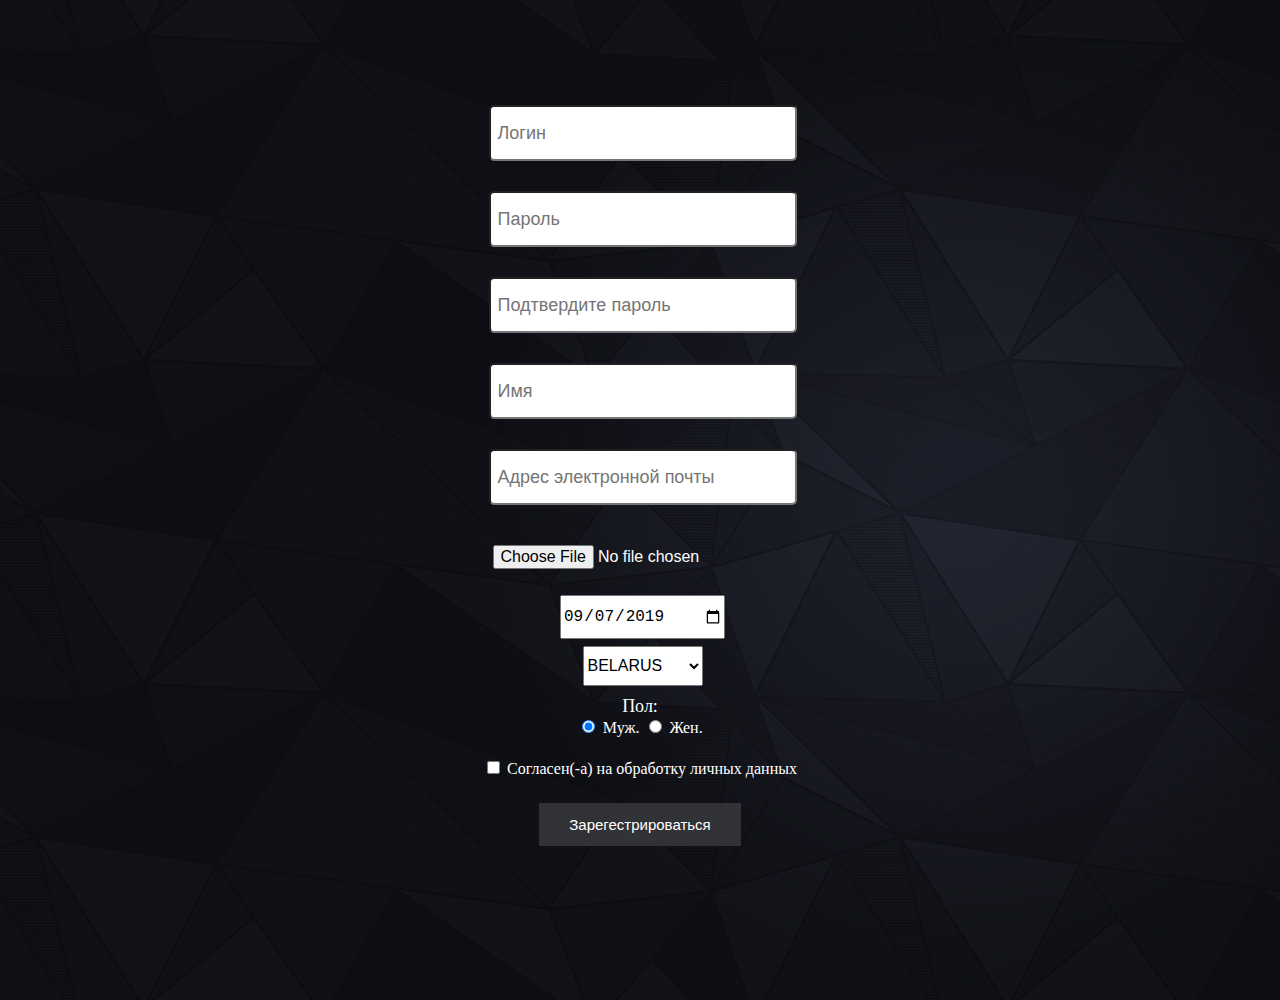
==== commit 433fac85: "Update 1.html" ====
--- a/ВП/lb11/1.html
+++ b/ВП/lb11/1.html
@@ -2,7 +2,7 @@
 <html lang="en">
 <head>
     <meta charset="UTF-8">
-    <link rel="stylesheet" href="lab_11_files/style.css">
+    <link rel="stylesheet" href="main.css">
     <title>title</title>
 </head>
 <body>
--- a/ВП/lb11/main.css
+++ b/ВП/lb11/main.css
@@ -0,0 +1,167 @@
+html, body {
+height: 100%;
+width: 100%;
+margin: 0px 0px 0px 0px;
+}
+
+body{
+  margin-top: 100px;
+  background: url("./BG3.jpg");
+}
+
+.all{
+  text-align: center;
+}
+
+input[type="text"],input[type="password"], input[type="email"]
+{
+    width: 300px;
+    height: 50px;
+    font-size: 18px;
+    margin-bottom: 25px;
+    border-radius: 5px;
+}
+input[type="text"]:focus,input[type="password"]:focus, input[type="email"]:focus
+{
+  outline-style: ridge;
+  outline: -webkit-focus-ring-color auto 3px;
+}
+.dws-submit
+{
+    padding: 13px 30px;
+    margin: 5px 0 20px 0;
+    font-size: 15px;
+    color:#fff;
+    background-color: rgba(62, 63, 65, 0.733);
+    border:none;
+    cursor: pointer;
+}
+
+.dws-input
+{
+    font-size: 30px;
+    padding: 5px 0 0 5px;
+    color: white;
+}
+input[type="file"]
+{
+    width: 300px;
+    height: 24px;
+    font-size: 16px;
+    margin-bottom: 20px;
+}
+input[type="date"]
+{
+  width: 160px;
+  height: 40px;
+  font-size: 16px;
+}
+.nation{
+  width: 120px;
+  height: 40px;
+  font-size: 16px;
+}
+.red
+{
+    box-shadow: 0 0 6px 2px rgba(250,7,7,0.9);
+}
+
+.checkHuman
+{
+    padding-top: 10px;
+    font-size: 18px;
+    margin-bottom: 10px;
+    color: #fff;
+}
+
+.check label{
+  color:white;
+}
+label[for="checkFemale"],label[for="checkMale"]
+{
+    cursor: pointer;
+    width: 50px;
+    font-size: 16px;
+}
+.recover{
+  margin: 20px 0px 20px 0px;
+}
+#Error{
+  width:350px;
+  height: 750px;
+  position: absolute;
+  display: block;
+  margin: -780px 0px 0px 850px
+}
+#_1{
+  width: 350px;
+  height: 50px;
+  position: absolute;
+  margin-top: 35px;
+  margin-left: 100px;
+  color: rgba(250,7,7,0.9);
+  display: none;
+}
+#_2{
+  width: 350px;
+  height: 50px;
+  position: absolute;
+  margin-top: 122px;
+  margin-left: 100px;
+  color: rgba(250,7,7,0.9);
+  display: none;
+}
+#_3{
+  width: 350px;
+  height: 50px;
+  position: absolute;
+  margin-top: 210px;
+  margin-left: 100px;
+  color: rgba(250,7,7,0.9);
+  display: none;
+}
+#_4{
+  width: 350px;
+  height: 50px;
+  position: absolute;
+  margin-top: 297px;
+  margin-left: 100px;
+  color: rgba(250,7,7,0.9);
+  display: none;
+}
+#_5{
+  width: 350px;
+  height: 50px;
+  position: absolute;
+  margin-top: 374px;
+  margin-left: 100px;
+    color: rgba(250,7,7,0.9);
+    display: none;
+}
+#_6{
+  width: 350px;
+  height: 50px;
+  position: absolute;
+  margin-top: 460px;
+  margin-left: 100px;
+  color: rgba(250,7,7,0.9);
+  display: none;
+}
+#_7{
+  width: 350px;
+  height: 50px;
+  position: absolute;
+  margin-top: 520px;
+  margin-left: 100px;
+  color: rgba(250,7,7,0.9);
+  display: none;
+}
+#_8{
+  width: 350px;
+  height: 50px;
+  position: absolute;
+  margin-top: 673px;
+  margin-left: 100px;
+  color: rgba(250,7,7,0.9);
+  display: none;
+}
